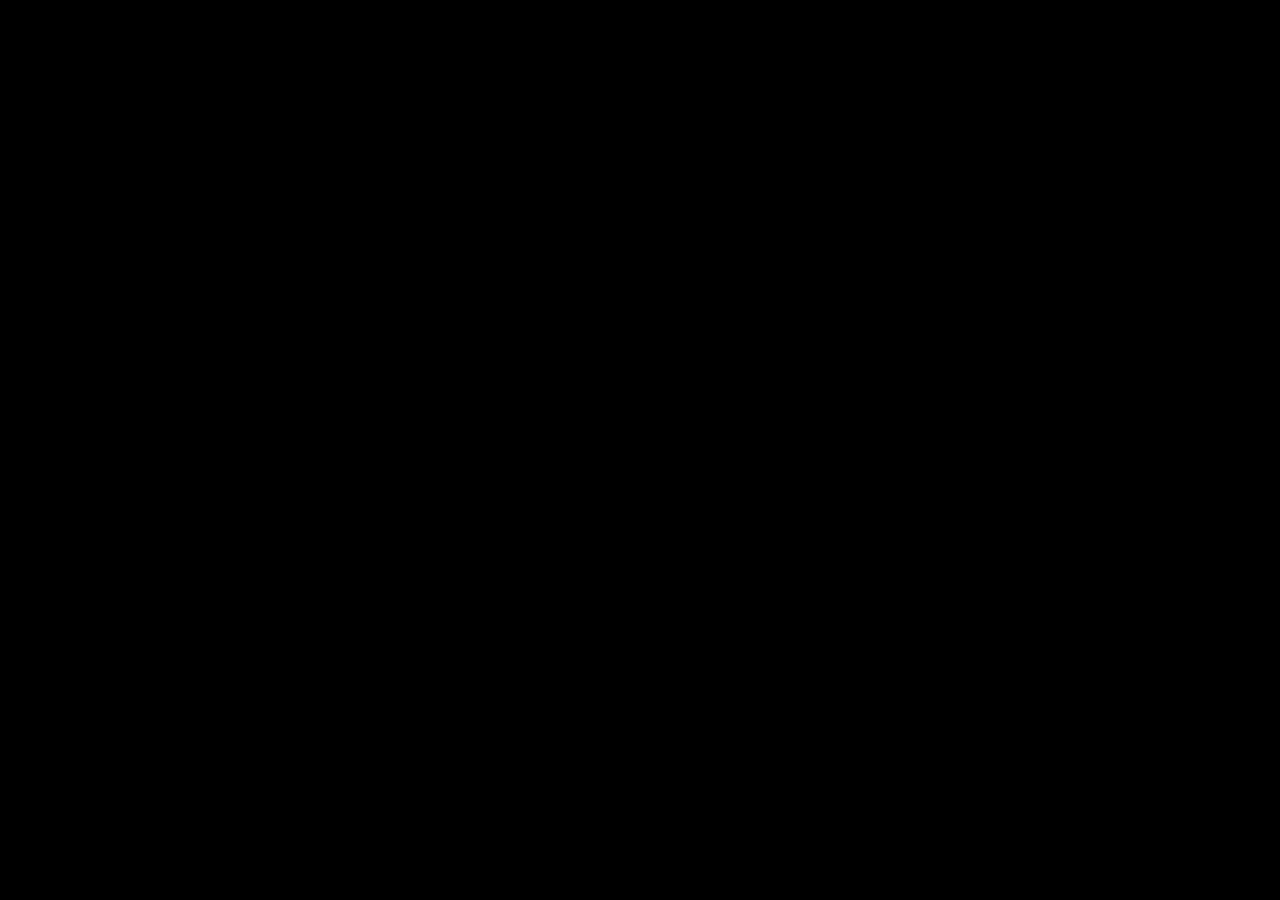
==== index.html @ 1fa8516e "v1 v1" ====
<!DOCTYPE html>
<html lang="pt-PT">
<head>
<meta charset="UTF-8">
<!-- O ficheiro principal chama-se "ribeira_palace_formacao_elearning.html"
     (sem espaços, maiúsculas, acentos ou hífenes, para evitar problemas em
     URLs/servidores). Este index.html fica só como redirecionamento
     automático, para o link da pasta continuar a funcionar em qualquer
     servidor/alojamento estático que espera sempre um "index.html". -->
<meta http-equiv="refresh" content="0; url=./ribeira_palace_formacao_elearning.html">
<link rel="icon" type="image/x-icon" href="favicon/favicon.ico">
<title>Ribeira Palace · Formação e-learning</title>
</head>
<body>
<p>A abrir a formação... se nada acontecer, <a href="./ribeira_palace_formacao_elearning.html">clica aqui</a>.</p>
</body>
</html>
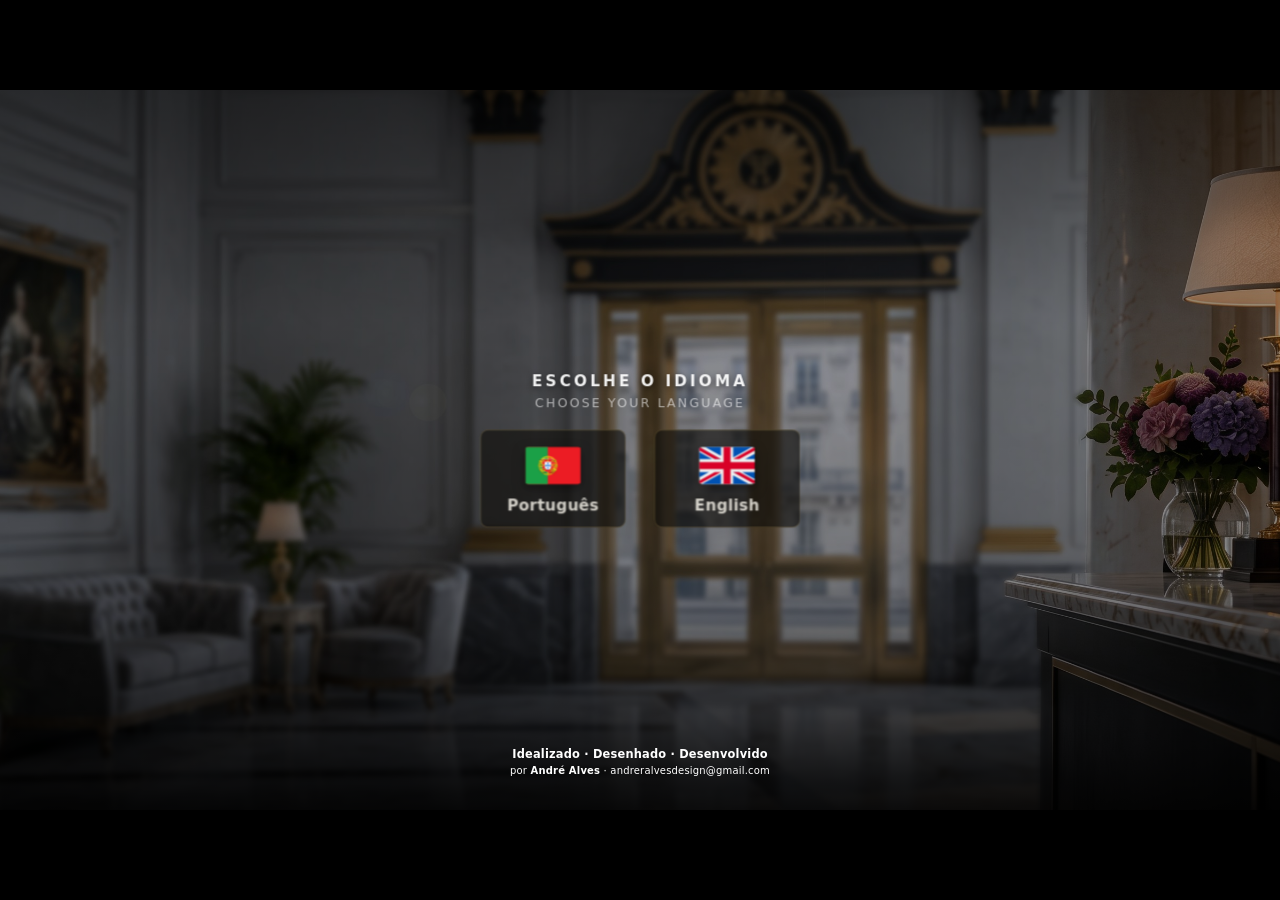
==== commit d1ef6995: "Update index.html" ====
--- a/index.html
+++ b/index.html
@@ -2,16 +2,84 @@
 <html lang="pt-PT">
 <head>
 <meta charset="UTF-8">
-<!-- O ficheiro principal chama-se "ribeira_palace_formacao_elearning.html"
-     (sem espaços, maiúsculas, acentos ou hífenes, para evitar problemas em
-     URLs/servidores). Este index.html fica só como redirecionamento
-     automático, para o link da pasta continuar a funcionar em qualquer
-     servidor/alojamento estático que espera sempre um "index.html". -->
-<meta http-equiv="refresh" content="0; url=./ribeira_palace_formacao_elearning.html">
+<meta name="viewport" content="width=device-width, initial-scale=1.0, maximum-scale=1.0, user-scalable=no">
+<title>Ribeira Palace · Formação e-learning</title>
 <link rel="icon" type="image/x-icon" href="favicon/favicon.ico">
-<title>Ribeira Palace · Formação e-learning</title>
+<link rel="icon" type="image/png" sizes="32x32" href="favicon/favicon-32x32.png">
+<link rel="icon" type="image/png" sizes="16x16" href="favicon/favicon-16x16.png">
+<link rel="apple-touch-icon" sizes="180x180" href="favicon/apple-touch-icon.png">
+<link rel="stylesheet" href="css/style.css">
 </head>
 <body>
-<p>A abrir a formação... se nada acontecer, <a href="./ribeira_palace_formacao_elearning.html">clica aqui</a>.</p>
+
+<main id="app">
+  <div class="screen">
+    <div class="stage" id="stage">
+
+      <img class="topbar-frame" hidden src="assets/layout_barra_superior/final/layout_barra_superior.png" alt="">
+
+      <div class="stage-topbar" hidden id="stageTopbar">
+        <div class="topbar-brand">
+          <div class="topbar-brand-mark">
+            <img class="brand-logo" src="assets/logotipo_tipografia_ribeira_palace/simbolo/logotipo_ribeira_palace.png" alt="">
+            <span class="brand-name">RIBEIRA PALACE</span>
+          </div>
+          <span class="topbar-divider"></span>
+          <span class="brand-tagline">Formação e-learning</span>
+        </div>
+        <div class="topbar-center">
+          <div class="topbar-progress" id="topbarProgress"></div>
+        </div>
+        <div class="topbar-icons">
+          <button class="icon-btn sfx-hover pulse-attention" id="btnFullscreen" title="Ecrã inteiro" aria-label="Alternar ecrã inteiro">
+            <svg viewBox="0 0 24 24" fill="none" stroke="currentColor" stroke-width="1.8" stroke-linecap="round" stroke-linejoin="round">
+              <path d="M4 9V5.5A1.5 1.5 0 0 1 5.5 4H9"/>
+              <path d="M15 4h3.5A1.5 1.5 0 0 1 20 5.5V9"/>
+              <path d="M20 15v3.5a1.5 1.5 0 0 1-1.5 1.5H15"/>
+              <path d="M9 20H5.5A1.5 1.5 0 0 1 4 18.5V15"/>
+            </svg>
+          </button>
+          <button class="icon-btn sfx-hover" id="btnMute" title="Som" aria-label="Ligar/desligar som">
+            <svg id="iconSound" viewBox="0 0 24 24">
+              <path fill="currentColor" d="M4.5 9.5v5h3.3l4.7 4V5.5l-4.7 4H4.5z"/>
+              <g id="waveLines" fill="none" stroke="currentColor" stroke-width="1.6" stroke-linecap="round">
+                <path d="M15.8 9a4.2 4.2 0 0 1 0 6"/>
+                <path d="M18.2 6.7a7.6 7.6 0 0 1 0 10.6"/>
+              </g>
+              <g id="muteLines" fill="none" stroke="currentColor" stroke-width="1.8" stroke-linecap="round" style="display:none">
+                <path d="M15.5 9.5l4.5 4.5"/>
+                <path d="M20 9.5l-4.5 4.5"/>
+              </g>
+            </svg>
+          </button>
+          <button class="icon-btn sfx-hover" id="btnMusicMute" title="Música" aria-label="Ligar/desligar música">
+            <svg id="iconMusic" viewBox="0 0 24 24">
+              <circle cx="7.3" cy="17.3" r="2.6" fill="currentColor"/>
+              <circle cx="17" cy="15.3" r="2.6" fill="currentColor"/>
+              <path d="M9.9 17.3V6.3L18 4.6v10.7" fill="none" stroke="currentColor" stroke-width="1.6" stroke-linecap="round" stroke-linejoin="round"/>
+              <path id="musicMuteSlash" d="M4.5 4.5l15 15" fill="none" stroke="currentColor" stroke-width="1.8" stroke-linecap="round" style="display:none"/>
+            </svg>
+          </button>
+          <button class="icon-btn sfx-hover" id="btnLang" title="Idioma" aria-label="Mudar idioma">
+            <img id="iconLangFlag" src="" alt="">
+          </button>
+          <button class="icon-btn sfx-hover" id="btnExit" title="Sair" aria-label="Sair do curso">
+            <svg viewBox="0 0 24 24" fill="none" stroke="currentColor" stroke-width="1.8" stroke-linecap="round" stroke-linejoin="round">
+              <path d="M13.5 4.5H18a1 1 0 0 1 1 1v13a1 1 0 0 1-1 1h-4.5"/>
+              <path d="M3.5 12h11.2"/>
+              <path d="M11 8.2l3.8 3.8-3.8 3.8"/>
+            </svg>
+          </button>
+        </div>
+      </div>
+
+      <div class="stage-content" id="stageContent"></div>
+
+    </div>
+  </div>
+</main>
+
+<script src="js/data.js"></script>
+<script src="js/main.js"></script>
 </body>
 </html>
--- a/css/style.css
+++ b/css/style.css
@@ -0,0 +1,1510 @@
+/* Boas Práticas na Receção — Ribeira Palace
+   Paleta: preto/dourado, luxuoso, consistente com os assets fotográficos */
+
+/* Tipografia oficial da marca (assets/logotipo_tipografia_ribeira_palace/tipografia) */
+@font-face {
+  font-family: 'Cardo';
+  src: url('../assets/logotipo_tipografia_ribeira_palace/tipografia/Cardo-Regular.ttf') format('truetype');
+  font-weight: 400;
+  font-style: normal;
+  font-display: swap;
+}
+@font-face {
+  font-family: 'Cardo';
+  src: url('../assets/logotipo_tipografia_ribeira_palace/tipografia/Cardo-Bold.ttf') format('truetype');
+  font-weight: 700;
+  font-style: normal;
+  font-display: swap;
+}
+@font-face {
+  font-family: 'Cardo';
+  src: url('../assets/logotipo_tipografia_ribeira_palace/tipografia/Cardo-Italic.ttf') format('truetype');
+  font-weight: 400;
+  font-style: italic;
+  font-display: swap;
+}
+
+:root {
+  --gold: #deb76f;
+  --gold-bright: #deb76f;
+  --gold-dark: #a6853f;
+  --gold-gradient: linear-gradient(135deg, #f2e0b8 0%, #deb76f 40%, #b98f52 70%, #8a6a35 100%);
+  --white-gradient: linear-gradient(180deg, #ffffff 0%, #f8f4ec 60%, #e9e1d1 100%);
+  --ink: #0a0a0a;
+  --card-bg: rgba(12, 11, 11, 0.90);
+  --green: #3fae5c;
+  --red: #d9534f;
+  --white: #f5f1e8;
+  --grey: #b9b4a8;
+  --topbar-h: 64px;
+  --font-serif: 'Cardo', Georgia, 'Times New Roman', serif;
+  --font-sans: 'Segoe UI', system-ui, -apple-system, sans-serif;
+}
+
+* { box-sizing: border-box; }
+
+html, body {
+  margin: 0;
+  padding: 0;
+  width: 100%;
+  height: 100%;
+  background: #000;
+  color: var(--white);
+  font-family: var(--font-sans);
+  overflow: hidden;
+}
+
+button { font-family: inherit; cursor: pointer; }
+
+/* ---------------- BARRA SUPERIOR ----------------
+   Vive DENTRO do canvas de 1920x1080 (sobreposta ao topo da cena, tal como no
+   guia de montagem), em vez de ser uma barra à parte fora do palco. Assim
+   escala sempre junto com o resto e nunca sobra um "resto" de altura que
+   desalinhe o palco em relação a um monitor 16:9 (era essa a causa das barras
+   pretas laterais). Tamanhos em cqw = percentagem da largura do canvas, que
+   por ter proporção fixa também corresponde sempre à mesma fração da altura. */
+
+#app { position: absolute; inset: 0; overflow: hidden; }
+
+/* Imagem real da barra (assets/layout_barra_superior) — preenche o canvas
+   1920x1080 inteiro (só o topo tem conteúdo, o resto é transparente), tal
+   como os templates de fala. Nunca desenhar um gradiente novo por cima. */
+.topbar-frame {
+  position: absolute;
+  inset: 0;
+  width: 100%;
+  height: 100%;
+  z-index: 499;
+  pointer-events: none;
+}
+
+.stage-topbar {
+  position: absolute;
+  top: 0; left: 0; right: 0;
+  height: 7.8%;
+  z-index: 500;
+  display: flex;
+  align-items: center;
+  padding: 0 1.9cqw;
+  gap: 0.83cqw;
+}
+
+/* Sem barra superior no ecrã de entrada (ver updateTopbar em main.js). Usa o
+   atributo HTML "hidden" (não uma classe) para ficar escondida logo na
+   primeira pintura da página, antes mesmo do CSS/fontes carregarem — uma
+   classe dependeria do style.css já estar aplicado e podia deixar passar um
+   frame com a barra visível. Ao reaparecer, a classe "showing" faz um fade
+   suave em vez de um "pop" instantâneo.
+   [hidden] sozinho perderia para o ".stage-topbar{display:grid}" acima (regra
+   de autor sempre vence a regra de baixa prioridade do browser para [hidden],
+   mesmo com a mesma especificidade) — por isso repetimos a classe aqui para
+   ganhar especificidade e garantir que display:none é mesmo aplicado. */
+.topbar-frame[hidden],
+.stage-topbar[hidden] {
+  display: none;
+}
+
+.topbar-frame.showing,
+.stage-topbar.showing {
+  animation: topbarFadeIn 0.4s ease forwards;
+}
+@keyframes topbarFadeIn {
+  from { opacity: 0; }
+  to   { opacity: 1; }
+}
+
+/* Grupo central: só a barra de progresso (quando visível) — ocupa o espaço
+   que sobra entre a marca à esquerda e os ícones à direita (flex:1) e
+   centra o conteúdo dentro desse espaço, para ficar centrada em relação ao
+   que sobra e não em relação à barra toda (que não é simétrica). */
+.topbar-center {
+  flex: 1 1 auto;
+  display: flex;
+  align-items: center;
+  justify-content: center;
+  min-width: 0;
+}
+
+.topbar-brand {
+  flex: 0 0 auto;
+  display: flex;
+  align-items: center;
+  gap: 0.8cqw;
+  white-space: nowrap;
+  overflow: hidden;
+}
+.topbar-brand-mark {
+  display: flex;
+  align-items: center;
+  gap: 0.4cqw;
+  flex-shrink: 0;
+}
+.brand-logo,
+.capa-logo {
+  object-fit: contain;
+}
+.brand-logo {
+  height: 3.2cqw;
+  width: 3.2cqw;
+  min-height: 26px;
+  min-width: 26px;
+  flex-shrink: 0;
+}
+.brand-name {
+  font-family: var(--font-serif);
+  background: var(--white-gradient);
+  -webkit-background-clip: text;
+  background-clip: text;
+  color: transparent;
+  letter-spacing: 0.18cqw;
+  font-size: 1.15cqw;
+  font-weight: bold;
+  flex-shrink: 0;
+  /* maiúsculas nesta fonte ficam com espaço de descendente por baixo por
+     usar, sobrando vazio em baixo — desce um pouco para ficar centrado
+     opticamente com o logótipo/ícones (que estão perfeitamente centrados). */
+  position: relative;
+  top: 0.12cqw;
+}
+.topbar-divider {
+  width: 1px;
+  height: 1.5cqw;
+  background: rgba(255,255,255,0.25);
+  flex-shrink: 0;
+}
+.brand-tagline {
+  font-size: 0.8cqw;
+  letter-spacing: 0.05cqw;
+  text-transform: uppercase;
+  color: rgba(255,255,255,0.55);
+  white-space: nowrap;
+  overflow: hidden;
+  text-overflow: ellipsis;
+}
+.topbar-progress {
+  flex: 0 0 auto;
+  display: flex;
+  align-items: center;
+  justify-content: flex-end;
+  gap: 0.6cqw;
+  width: 11cqw;
+}
+/* Ver nota em .stage-topbar[hidden]: uma regra de autor com display:flex
+   ganha sempre ao [hidden] do browser, por isso repetimos aqui. */
+.topbar-progress[hidden] {
+  display: none;
+}
+.progress-track {
+  flex: 1;
+  height: 0.6cqw;
+  background: rgba(255,255,255,0.12);
+  border-radius: 4px;
+  overflow: hidden;
+}
+.progress-fill {
+  height: 100%;
+  background: linear-gradient(90deg, var(--gold-dark), var(--gold-bright));
+  transition: width .4s ease;
+}
+.progress-label {
+  font-size: 0.85cqw;
+  font-weight: 700;
+  color: var(--white);
+  white-space: nowrap;
+}
+
+.topbar-icons { flex: 0 0 auto; display: flex; gap: 0.85cqw; }
+.icon-btn {
+  position: relative;
+  background: linear-gradient(160deg, rgba(255,255,255,0.10), rgba(0,0,0,0.35) 60%);
+  border: 1px solid rgba(212,175,106,0.55);
+  color: var(--gold-bright);
+  border-radius: 50%;
+  width: 2.7cqw; height: 2.7cqw;
+  min-width: 34px; min-height: 34px;
+  flex-shrink: 0;
+  display: flex; align-items: center; justify-content: center;
+  box-shadow: inset 0 0.06cqw 0 rgba(255,255,255,0.18), inset 0 -0.08cqw 0.2cqw rgba(0,0,0,0.5), 0 0.08cqw 0.25cqw rgba(0,0,0,0.5);
+  transition: background .2s ease, color .2s ease, box-shadow .2s ease, transform .2s ease, border-color .2s ease;
+}
+.icon-btn svg { width: 68%; height: 68%; flex-shrink: 0; }
+/* Ícone de idioma — usa as bandeiras já redondas (assets/bandeiras_idiomas/round/),
+   por isso preenche o círculo por inteiro (100%), ao contrário dos svg's dos
+   outros ícones (68%, com respiro à volta). */
+#btnLang img { width: 100%; aspect-ratio: 1 / 1; object-fit: cover; border-radius: 50%; flex-shrink: 0; }
+/* :hover só dentro de (hover: hover) and (pointer: fine) — em ecrãs
+   táteis o browser aplica :hover ao tocar e só o larga ao tocar noutro
+   sítio (não há "sair" com o dedo como há com o rato), o que deixava
+   botões presos com o brilho de hover depois de um toque normal. Aplicado
+   a todos os :hover deste ficheiro que davam esse problema. */
+@media (hover: hover) and (pointer: fine) {
+  .icon-btn:hover {
+    background: linear-gradient(160deg, var(--gold-bright), var(--gold-dark) 85%);
+    color: #1a1300;
+    border-color: var(--gold-bright);
+    transform: translateY(-0.1cqw) scale(1.08);
+    box-shadow: inset 0 0.06cqw 0 rgba(255,255,255,0.4), 0 0 0.9cqw rgba(233,201,119,0.55), 0 0.15cqw 0.4cqw rgba(0,0,0,0.5);
+  }
+}
+
+/* Respiração suave (só brilho/contorno, cor e tamanho do ícone não mudam)
+   para chamar a atenção para o ecrã inteiro, até o utilizador clicar. */
+@keyframes iconAttentionPulse {
+  0%, 100% {
+    border-color: rgba(212,175,106,0.55);
+    box-shadow: inset 0 0.06cqw 0 rgba(255,255,255,0.18), inset 0 -0.08cqw 0.2cqw rgba(0,0,0,0.5), 0 0 0 rgba(233,201,119,0);
+  }
+  50% {
+    border-color: var(--gold-bright);
+    box-shadow: inset 0 0.06cqw 0 rgba(255,255,255,0.25), inset 0 -0.08cqw 0.2cqw rgba(0,0,0,0.4), 0 0 0.6cqw rgba(233,201,119,0.5);
+  }
+}
+.icon-btn.pulse-attention { animation: iconAttentionPulse 2s ease-in-out infinite; }
+@media (hover: hover) and (pointer: fine) {
+  .icon-btn.pulse-attention:hover { animation: none; }
+}
+.icon-btn:active { transform: translateY(0) scale(0.97); }
+.icon-btn.muted { color: var(--grey); border-color: rgba(255,255,255,0.25); }
+
+/* ---------------- CONTEÚDO DO PALCO ---------------- */
+
+.stage-content { position: absolute; inset: 0; }
+.fade-in { position: absolute; inset: 0; animation: fadeIn .35s ease; }
+/* Fade mais suave e lento, reservado para transições específicas (ver
+   setScreenFade(html, slow) em main.js): fachada→receção, última fala do
+   módulo→ecrã de resumo, ecrã de resumo→ecrã seguinte. */
+.fade-in-slow { position: absolute; inset: 0; animation: fadeIn 1.4s ease; }
+/* Ainda mais lento e suave — reservado à transição específica entre o
+   último ecrã de boas práticas e o ecrã final do curso. */
+.fade-in-final { position: absolute; inset: 0; animation: fadeIn 2.6s ease; }
+
+.screen {
+  position: absolute;
+  inset: 0;
+}
+
+@keyframes fadeIn { from { opacity: 0; } to { opacity: 1; } }
+
+/* Palco — canvas de resolução fixa 1920x1080 (a mesma dos templates de fala),
+   sempre desenhado ao mesmo "tamanho de projeto" e depois escalado inteiro
+   (JS define left/top/transform:scale — ver layoutStage) para caber na janela.
+   Por nunca mudar de layout, o formato fica sempre bloqueado: nada corta,
+   nada deforma, em janela normal, maximizada ou em ecrã inteiro — só sobra
+   letterbox preto quando a janela não é 16:9, como num leitor de vídeo. */
+.stage {
+  position: absolute;
+  width: 1920px;
+  height: 1080px;
+  transform-origin: top left;
+  background: #000;
+  overflow: hidden;
+  container-type: inline-size;
+  box-shadow: 0 10px 50px rgba(0,0,0,0.6);
+}
+
+.bg-cover {
+  position: absolute;
+  inset: 0;
+  background-size: cover;
+  background-position: center;
+  width: 100%;
+  height: 100%;
+}
+
+.bg-parallax {
+  position: absolute;
+  top: -2%; left: -2%; right: -2%; bottom: -2%;
+  width: 104%; height: 104%;
+  background-size: cover;
+  background-position: center;
+  will-change: transform;
+}
+
+/* A fachada (assets/fachada_hotel) é um ficheiro num formato muito maior que
+   os restantes fundos, por isso aguenta uma margem/zoom maior sem perder
+   qualidade (ver bgParallaxDiv() em main.js, que aplica esta classe só a ela).
+   A imagem-fonte é exatamente 16:9 como o stage, por isso o zoom (nível de
+   "cover") é sempre ditado pela LARGURA da caixa (110%, igual ao anterior).
+   A altura fica propositadamente menor que a largura só para abrir uma folga
+   vertical (a imagem passa a exceder a caixa em altura) que o
+   background-position usa para descer o enquadramento — sem alterar o zoom. */
+.bg-parallax.bg-zoom {
+  top: 5%; bottom: 5%; height: 90%;
+  left: -5%; right: -5%; width: 110%;
+  background-position: center 95%;
+}
+
+.overlay-dark {
+  position: absolute;
+  inset: 0;
+  background: rgba(0,0,0,0.55);
+}
+
+/* ---------------- ECRÃ DE ENTRADA / FINAL ---------------- */
+
+.hero-screen {
+  position: absolute;
+  inset: 0;
+  display: flex; align-items: center; justify-content: center;
+}
+
+/* ---------------- ESCOLHA DE IDIOMA (dentro do ecrã de entrada) ----------------
+   Fica sobreposta ao mesmo fundo/overlay da capa, centrada, enquanto o resto
+   da capa (logo, título, barra de carregamento — ver .hero-screen#heroEntrada
+   mais abaixo) está invisível e o fundo está parado no frame inicial (ver
+   .entrada-bg). Ainda sem lógica de tradução por trás — só a UI, a ligar
+   depois (ver renderEntrada em main.js). */
+
+.idioma-wrap {
+  position: absolute;
+  left: 50%; top: 50%;
+  z-index: 2;
+  width: 46cqw;
+  text-align: center;
+  opacity: 0;
+  animation: idiomaRise 1s cubic-bezier(.16,.8,.24,1) forwards;
+  animation-delay: 0.6s;
+  transition: opacity .5s ease;
+}
+/* Igual à heroRise, mas mantém sempre o translate(-50%,-50%) de centragem —
+   a heroRise sobrescreve o transform inteiro (não soma), o que descentrava
+   este elemento assim que a animação terminava. */
+@keyframes idiomaRise {
+  from { opacity: 0; transform: translate(-50%, calc(-50% + 18px)); filter: blur(4px); }
+  to   { opacity: 1; transform: translate(-50%, -50%); filter: blur(0); }
+}
+.idioma-wrap.exit {
+  /* anula a animação de entrada (que fica "presa" no fim por causa do
+     forwards) para a transição de opacidade abaixo poder mesmo fazer o
+     fade-out ao escolher o idioma. */
+  animation: none;
+  transform: translate(-50%, -50%);
+  opacity: 0;
+  pointer-events: none;
+}
+.idioma-prompt {
+  display: flex;
+  flex-direction: column;
+  gap: 0.45cqw;
+  margin: 0 0 1.6cqw;
+}
+.idioma-prompt-line {
+  font-family: var(--font-sans);
+  font-size: 1.2cqw;
+  font-weight: 600;
+  letter-spacing: 0.24cqw;
+  text-transform: uppercase;
+  color: rgba(255, 255, 255, 0.92);
+  text-shadow: 0 0.15cqw 0.5cqw rgba(0,0,0,0.55);
+}
+.idioma-prompt-line:last-child {
+  font-size: 0.98cqw;
+  font-weight: 500;
+  letter-spacing: 0.17cqw;
+  color: rgba(255, 255, 255, 0.6);
+  text-shadow: none;
+}
+.idioma-options {
+  display: flex;
+  justify-content: center;
+  gap: 2.2cqw;
+}
+.idioma-option {
+  position: relative;
+  display: flex;
+  flex-direction: column;
+  align-items: center;
+  gap: 1cqw;
+  width: 11.4cqw;
+  padding: 1.3cqw 1cqw 1cqw;
+  background: rgba(16, 14, 12, 0.65);
+  backdrop-filter: blur(6px);
+  -webkit-backdrop-filter: blur(6px);
+  border: 1px solid rgba(233,201,119,0.25);
+  border-radius: 12px;
+  color: var(--white);
+  cursor: pointer;
+  overflow: hidden;
+  transition: transform .22s cubic-bezier(.22,.61,.36,1), border-color .22s ease, background .22s ease, box-shadow .22s ease;
+}
+.idioma-flag {
+  display: flex;
+  align-items: center;
+  justify-content: center;
+  width: 4.4cqw;
+  height: 2.9cqw;
+  min-width: 48px;
+  min-height: 32px;
+  border-radius: 5px;
+  overflow: hidden;
+  background: rgba(0,0,0,0.3);
+  box-shadow: 0 0.3cqw 0.8cqw rgba(0,0,0,0.4);
+  transition: box-shadow .22s ease, transform .22s cubic-bezier(.22,.61,.36,1);
+}
+.idioma-flag img {
+  width: 100%;
+  height: 100%;
+  object-fit: cover;
+}
+.idioma-label {
+  font-family: var(--font-sans);
+  font-weight: 600;
+  font-size: 1.2cqw;
+  letter-spacing: 0.02em;
+  color: rgba(245, 241, 232, 0.85);
+  transition: color .22s ease;
+}
+@media (hover: hover) and (pointer: fine) {
+  .idioma-option:hover {
+    transform: translateY(-0.25cqw);
+    border-color: rgba(233,201,119,0.6);
+    background: rgba(16, 14, 12, 0.65);
+    box-shadow: 0 0.8cqw 1.8cqw rgba(0,0,0,0.35);
+  }
+  .idioma-option:hover .idioma-flag {
+    transform: scale(1.06);
+  }
+  .idioma-option:hover .idioma-label { color: var(--white); }
+}
+.idioma-option:active { transform: translateY(0); }
+.idioma-option:active .idioma-flag { transform: scale(0.98); }
+
+/* Créditos encostados ao fundo do ecrã de escolha de idioma — irmão do
+   .idioma-wrap (não filho: precisa de se ancorar ao fundo do ecrã todo, e
+   o .idioma-wrap não tem altura própria, só a do seu conteúdo, por estar
+   centrado verticalmente). Mesmo texto/estilo dos créditos do ecrã final
+   (ver .final-footer-credit e final-credit-line1/final-credit-strong), mas
+   sempre em português: este ecrã aparece ANTES da escolha de idioma, por
+   isso não há t()/state.lang fiável para usar aqui (ver o bug do mesmo
+   texto na capa, corrigido antes de se mudar para este ecrã). Desaparece
+   junto com o .idioma-wrap (ver o seletor de irmão abaixo) assim que o
+   idioma é escolhido. */
+.idioma-credit {
+  position: absolute;
+  left: 50%;
+  bottom: 1.7cqw;
+  transform: translateX(-50%);
+  z-index: 2;
+  width: max-content;
+  max-width: 90%;
+  opacity: 0;
+  animation: idiomaCreditRise 1s cubic-bezier(.16,.8,.24,1) forwards;
+  animation-delay: 0.8s;
+  transition: opacity .5s ease;
+  text-align: center;
+  font-size: 0.78cqw;
+  line-height: 1.5;
+  letter-spacing: 0.02em;
+  color: #ffffff;
+}
+@keyframes idiomaCreditRise {
+  from { opacity: 0; transform: translate(-50%, 12px); filter: blur(4px); }
+  to   { opacity: 1; transform: translate(-50%, 0); filter: blur(0); }
+}
+.idioma-wrap.exit ~ .idioma-credit {
+  animation: none;
+  opacity: 0;
+  pointer-events: none;
+}
+.idioma-credit a {
+  color: inherit;
+  text-decoration: none;
+  transition: color .15s ease;
+}
+@media (hover: hover) and (pointer: fine) {
+  .idioma-credit a:hover { color: var(--gold-bright); text-decoration: underline; }
+}
+
+/* ---------------- CAPA DE ENTRADA (assets/layout_capa_entrada) ----------------
+   O fundo fica parado no frame inicial (mesma escala do arranque do zoom out,
+   ver heroKenBurns) enquanto só a escolha de idioma está visível; o resto da
+   capa (logo, título, barra de carregamento) só aparece, e o zoom out do
+   fundo só começa, depois de se escolher um idioma (ver .entrada-bg.zooming e
+   .hero-screen#heroEntrada.entrada-anim, ligados em renderEntrada). Composição
+   editorial: bloco de marca ancorado a ~42% da altura (não centrado a
+   direito) e barra de carregamento com percentagem fixada ao fundo do ecrã —
+   em vez de tudo empilhado num só bloco central. */
+
+.entrada-screen {
+  position: absolute;
+  inset: 0;
+  transition: opacity 1.4s ease;
+}
+.entrada-screen.exit { opacity: 0; }
+
+.bg-cover.entrada-bg {
+  transform: scale(1.14);
+}
+.bg-cover.entrada-bg.zooming {
+  animation: heroKenBurns 9s ease-out forwards;
+}
+.overlay-dark.entrada-overlay {
+  background: linear-gradient(to bottom, rgba(0,0,0,0.62) 0%, rgba(0,0,0,0.4) 32%, rgba(0,0,0,0.48) 68%, rgba(0,0,0,0.95) 100%);
+  opacity: 0;
+  animation: heroFadeIn 2s ease forwards;
+}
+
+/* Logo/título/barra de carregamento só aparecem depois de escolhido o
+   idioma (ver JS) — antes disso ficam invisíveis e sem interação. */
+.hero-screen#heroEntrada {
+  opacity: 0;
+  pointer-events: none;
+  transition: opacity .3s ease;
+}
+.hero-screen#heroEntrada.entrada-anim {
+  opacity: 1;
+  pointer-events: auto;
+}
+@keyframes heroKenBurns {
+  from { transform: scale(1.14); }
+  to   { transform: scale(1); }
+}
+@keyframes heroFadeIn {
+  to { opacity: 1; }
+}
+
+/* Bloco de marca — ancorado um pouco acima do centro geométrico do ecrã */
+.capa-content {
+  position: absolute;
+  left: 50%; top: 42%;
+  transform: translate(-50%, -50%);
+  z-index: 2;
+  width: 90%;
+  text-align: center;
+}
+.capa-logo {
+  height: 13.2cqw;
+  width: 13.2cqw;
+  margin: 0 auto 0.4cqw;
+}
+.capa-brand {
+  font-family: var(--font-serif);
+  font-weight: 600;
+  font-size: 3.8cqw;
+  background: var(--white-gradient);
+  -webkit-background-clip: text;
+  background-clip: text;
+  color: transparent;
+  letter-spacing: 0.3cqw;
+  line-height: 1.15;
+  margin: 0 0 1.5cqw;
+}
+/* Carregamento — fixado ao fundo do ecrã, com percentagem numérica */
+.capa-loading-wrap {
+  position: absolute;
+  left: 0; right: 0; bottom: 6.8%;
+  margin: 0 auto;
+  z-index: 2;
+  width: 22cqw;
+}
+.capa-loading-meta {
+  display: flex;
+  justify-content: center;
+  gap: 0.5cqw;
+  margin-top: 0.9cqw;
+  font-size: 1.05cqw;
+  letter-spacing: 0.3px;
+  color: rgba(255,255,255,0.7);
+}
+.capa-loading-pct {
+  color: var(--gold-bright);
+  font-variant-numeric: tabular-nums;
+}
+
+.entrada-anim .capa-loading-wrap {
+  opacity: 0;
+  animation: heroRise 1s cubic-bezier(.16,.8,.24,1) forwards;
+  animation-delay: 1.8s;
+}
+.entrada-anim .capa-logo {
+  opacity: 0;
+  /* heroRise (sem drop-shadow) em vez de heroRiseShadow: animar
+     filter:drop-shadow() sobre um PNG com transparência tem um bug
+     conhecido no Safari/iOS — o compositor por vezes falha a respeitar o
+     canal alfa e pinta a camada toda a branco a meio da animação. */
+  animation: heroRise 1s cubic-bezier(.16,.8,.24,1) forwards;
+  animation-delay: 0.2s;
+}
+.entrada-anim .capa-brand {
+  opacity: 0;
+  animation: capaBrandIn 1.1s cubic-bezier(.16,.8,.24,1) forwards;
+  animation-delay: 0.7s;
+}
+@keyframes heroRise {
+  from { opacity: 0; transform: translateY(18px); filter: blur(4px); }
+  to   { opacity: 1; transform: translateY(0); filter: blur(0); }
+}
+@keyframes capaBrandIn {
+  from { opacity: 0; letter-spacing: 1cqw; filter: blur(6px) drop-shadow(0 3px 8px rgba(0,0,0,0.3)); }
+  to   { opacity: 1; letter-spacing: 0.3cqw; filter: blur(0) drop-shadow(0 3px 8px rgba(0,0,0,0.3)); }
+}
+
+.hero-autobar {
+  width: 100%;
+  height: 0.26cqw;
+  margin: 0;
+  background: rgba(212,175,106,0.25);
+  overflow: hidden;
+  border-radius: 999px;
+}
+.hero-autobar-fill {
+  height: 100%;
+  width: 0%;
+  background: linear-gradient(90deg, var(--gold-dark), var(--gold-bright));
+}
+/* Só começa a encher quando o idioma é escolhido (classe ligada em JS) — sem
+   isto, a animação corria em segundo plano desde que o ecrã de entrada era
+   criado (mesmo escondido atrás da escolha de idioma), e podia aparecer já
+   cheia quando o formando demorasse a escolher, dessincronizada da própria
+   percentagem numérica (essa sim já só começava a contar no clique). */
+.hero-autobar-fill.filling {
+  animation: heroAutobarFill 6.5s linear forwards;
+  animation-delay: 1.8s;
+}
+@keyframes heroAutobarFill {
+  to { width: 100%; }
+}
+
+/* ---------------- BOTÕES ---------------- */
+
+.btn-gold {
+  position: relative;
+  overflow: hidden;
+  display: inline-flex;
+  align-items: center;
+  gap: 0.45cqw;
+  background: linear-gradient(135deg, #f3d998, var(--gold-bright) 45%, var(--gold-dark));
+  color: #1a1300;
+  font-weight: 700;
+  letter-spacing: 0.02em;
+  font-size: 0.98cqw;
+  border: 1px solid rgba(255,255,255,0.3);
+  border-radius: 0.7cqw;
+  padding: 0.58cqw 1.9cqw;
+  cursor: pointer;
+  box-shadow: inset 0 0.08cqw 0 rgba(255,255,255,0.25), 0 0.3cqw 0.8cqw rgba(0,0,0,0.4);
+  transition: transform .18s ease, box-shadow .18s ease, filter .18s ease;
+}
+.btn-gold::after {
+  content: "";
+  position: absolute;
+  top: 0; left: -60%;
+  width: 35%; height: 100%;
+  background: linear-gradient(115deg, transparent, rgba(255,255,255,0.55), transparent);
+  transform: skewX(-20deg);
+  transition: left .5s ease;
+}
+.btn-gold:active { transform: translateY(0); filter: brightness(0.96); }
+.btn-gold.btn-retry { background: linear-gradient(135deg, #f0c4b4, #d97a5f, #a8503c); }
+.btn-gold .arrow { font-size: 1.15em; display: inline-block; transition: transform .18s ease; }
+@media (hover: hover) and (pointer: fine) {
+  .btn-gold:hover::after { left: 130%; }
+  .btn-gold:hover {
+    transform: translateY(-0.15cqw);
+    filter: brightness(1.06);
+    box-shadow: inset 0 0.12cqw 0 rgba(255,255,255,0.35), 0 0.6cqw 1.5cqw rgba(0,0,0,0.5);
+  }
+  .btn-gold:hover .arrow { transform: translateX(0.2cqw); }
+}
+
+/* ---------------- MENU DE MÓDULOS (assets/layout_menu) ----------------
+   Ordem de baixo para cima: fundo aéreo → cartões → gradiente inferior
+   (escurece a base dos cartões) → texto (número + título, sempre legível
+   por cima do gradiente) → personagens (ficam à frente de tudo, incluindo do
+   texto, para poderem "tapar" naturalmente o texto onde se sobrepõem — é
+   essa profundidade que já existia antes de o gradiente e o texto serem
+   reorganizados). Gradiente e texto têm pointer-events:none, para nunca
+   bloquear cliques nos cartões por baixo.
+   O texto do canto superior esquerdo segue a "fase" do scroll (setas),
+   não o cartão sob o rato — há sempre exactamente 4 fases (uma por
+   módulo), navegáveis mesmo que esse módulo ainda esteja bloqueado.
+   Os cartões (assets/layout_menu/cards, 546x330) têm um halo/sombra suave
+   de ~25px à volta da moldura dourada real — por isso o texto por baixo
+   de cada cartão e o cabeçalho "Módulos" estão alinhados a left:65px
+   (40px do viewport + 25px do halo), não a left:40px. */
+
+.menu-screen { position: absolute; inset: 0; }
+.menu-personagens { z-index: 6; pointer-events: none; }
+/* Gradiente gerado em CSS (em vez do PNG layout_menu_gradiente_inferior),
+   para controlar com precisão até onde escurece — só a faixa dos cartões,
+   nunca por cima das personagens, que têm de ficar sempre por cima dele. */
+.menu-gradiente {
+  position: absolute;
+  inset: 0;
+  z-index: 4;
+  pointer-events: none;
+  background: linear-gradient(to bottom, transparent 0%, transparent 58%, rgba(0,0,0,0.45) 80%, rgba(0,0,0,0.82) 100%);
+}
+
+/* Entrada do menu a partir do preto, só logo a seguir à capa (ver
+   renderMenu({fadeFromBlack:true}) chamado no fim de renderEntrada). */
+.menu-screen.menu-fade-in { animation: fadeIn 1.4s ease; }
+
+/* Saída do menu ao dar play, em duas fases bem lentas e suaves:
+   fase 1 — tudo o que não é o fundo aéreo (texto, cartões, personagens,
+   gradiente) desvanece primeiro, devagar, ficando só o fundo aéreo visível;
+   fase 2 — só depois é que o vídeo de descida entra por cima desse fundo e
+   desvanece de opacidade 0 a 1 (ver .video-crossfade abaixo e o click em
+   .menu-card.disponivel / MENU_EXIT_STAGE1_DUR em main.js).
+   Dentro da fase 1, os cartões saem primeiro e as personagens só começam a
+   desvanecer meio segundo depois (transition-delay) — como as personagens
+   ficam por cima da fila de cartões (z-index maior), desvanecerem ambos ao
+   mesmo ritmo deixava ver os cartões a transparecer por trás delas a meio
+   da transição; desfasando-as, os cartões já não estão lá quando as
+   personagens começam a ficar translúcidas. */
+.menu-info,
+.menu-modules-head,
+.menu-track-viewport,
+.menu-labels-viewport,
+.menu-gradiente {
+  transition: opacity 1s ease-in-out;
+}
+.menu-personagens {
+  transition: opacity 1s ease-in-out .6s;
+}
+.menu-screen.menu-exit .menu-info,
+.menu-screen.menu-exit .menu-modules-head,
+.menu-screen.menu-exit .menu-track-viewport,
+.menu-screen.menu-exit .menu-labels-viewport,
+.menu-screen.menu-exit .menu-personagens,
+.menu-screen.menu-exit .menu-gradiente {
+  opacity: 0;
+}
+
+.video-crossfade {
+  opacity: 0;
+  transition: opacity 1.4s ease-in-out;
+}
+.video-crossfade.in {
+  opacity: 1;
+}
+
+.menu-info {
+  position: absolute;
+  z-index: 3;
+  left: 65px;
+  top: 215px;
+  width: 760px;
+}
+.menu-info-anim { animation: menuInfoFade .4s ease; }
+@keyframes menuInfoFade {
+  from { opacity: 0; transform: translateY(8px); }
+  to   { opacity: 1; transform: translateY(0); }
+}
+.menu-info-title {
+  font-family: var(--font-serif);
+  font-size: 74px;
+  line-height: 1.16;
+  white-space: pre-line;
+  background: var(--gold-gradient);
+  -webkit-background-clip: text;
+  background-clip: text;
+  color: transparent;
+  margin: 0 0 6px;
+}
+.menu-info-desc {
+  font-size: 20px;
+  line-height: 1.65;
+  white-space: pre-line;
+  color: var(--white);
+  opacity: 0.88;
+  margin: 0;
+}
+
+.menu-modules-head {
+  position: absolute;
+  z-index: 3;
+  left: 65px;
+  top: 615px;
+  display: flex;
+  align-items: center;
+  gap: 20px;
+}
+.menu-modules-label {
+  font-family: var(--font-sans);
+  font-size: 30px;
+  font-weight: 600;
+  background: var(--gold-gradient);
+  -webkit-background-clip: text;
+  background-clip: text;
+  color: transparent;
+}
+.menu-arrows { display: flex; gap: 10px; }
+.menu-arrows .icon-btn:disabled,
+.menu-arrows .icon-btn:disabled:hover {
+  opacity: 0.3;
+  cursor: not-allowed;
+  background: linear-gradient(160deg, rgba(255,255,255,0.10), rgba(0,0,0,0.35) 60%);
+  color: var(--gold-bright);
+  transform: none;
+  box-shadow: inset 0 2px 0 rgba(255,255,255,0.18), inset 0 -2px 4px rgba(0,0,0,0.5), 0 2px 5px rgba(0,0,0,0.5);
+}
+
+.menu-track-viewport {
+  position: absolute;
+  z-index: 3;
+  left: 0;
+  top: 665px;
+  width: 1920px;
+  height: 400px;
+  overflow: hidden;
+}
+.menu-track {
+  position: absolute;
+  inset: 0;
+  display: flex;
+  gap: 2px;
+  transition: transform .45s cubic-bezier(.22,.61,.36,1);
+}
+.menu-card {
+  position: relative;
+  flex: 0 0 546px;
+  display: flex;
+  flex-direction: column;
+}
+.menu-card-art {
+  position: relative;
+  width: 546px;
+  height: 330px;
+  background-size: cover;
+  background-position: center;
+}
+.menu-card-icon { position: absolute; inset: 0; display: flex; align-items: center; justify-content: center; }
+.menu-card-icon svg { width: 64px; height: 64px; }
+/* Hover muito suave — só sobre a foto (inset de 25px, a mesma margem do halo
+   da moldura dourada em assets/layout_menu/cards), nunca sobre a borda nem
+   fora do cartão. */
+.menu-card-hover-fx {
+  position: absolute;
+  inset: 25px;
+  border-radius: 18px;
+  background: rgba(255,255,255,0.16);
+  opacity: 0;
+  transition: opacity .25s ease;
+  pointer-events: none;
+}
+@media (hover: hover) and (pointer: fine) {
+  .menu-card:hover .menu-card-hover-fx { opacity: 1; }
+}
+
+.menu-card.disponivel { cursor: pointer; }
+.menu-card.bloqueado { cursor: not-allowed; }
+
+/* Camada dos textos (número + título), à parte da dos cartões — fica por
+   cima do gradiente (z-index 4) para se manter sempre legível, mas por
+   baixo das personagens (z-index 6), que continuam a poder "tapar" o texto
+   onde se sobrepõem, tal como antes — ver nota em renderMenu (main.js) sobre
+   porque não pode viver dentro do próprio cartão. Mesma largura/gap/scroll
+   da .menu-track-viewport, só que arrancando onde a arte do cartão acaba
+   (330px) menos os 14px que already se sobrepunham, para ficar exatamente
+   onde estava visualmente. pointer-events:none deixa o clique passar para o
+   cartão por baixo. */
+.menu-labels-viewport {
+  position: absolute;
+  z-index: 5;
+  left: 0;
+  top: 981px;
+  width: 1920px;
+  height: 84px;
+  overflow: hidden;
+  pointer-events: none;
+}
+.menu-labels-track {
+  position: absolute;
+  inset: 0;
+  display: flex;
+  gap: 2px;
+  transition: transform .45s cubic-bezier(.22,.61,.36,1);
+}
+.menu-label-item {
+  flex: 0 0 546px;
+  display: flex;
+  flex-direction: column;
+  gap: 4px;
+  padding: 0 25px;
+}
+.menu-card-num {
+  font-size: 13px;
+  font-weight: 700;
+  letter-spacing: 0.5px;
+  text-transform: uppercase;
+  color: var(--gold-bright);
+}
+.menu-card-title { font-size: 20px; font-weight: 600; color: var(--white); }
+
+.menu-label-item.bloqueado,
+.menu-label-item.concluido { opacity: 0.55; }
+.menu-label-item.concluido .menu-card-num { color: var(--white); }
+
+
+/* ---------------- VÍDEO ---------------- */
+
+.video-screen { position: absolute; inset: 0; background: #000; display: flex; align-items: center; justify-content: center; }
+.video-screen:not(.video-crossfade) { animation: fadeIn .6s ease; }
+.video-screen video { width: 100%; height: 100%; object-fit: cover; }
+
+/* ---------------- CENA (fachada / receção) ---------------- */
+
+
+.hotspot {
+  position: absolute;
+  width: 58px; height: 58px;
+  transform: translate(-50%, -50%);
+  border-radius: 50%;
+  background: rgba(10,10,10,0.7);
+  border: 2px solid var(--gold-bright);
+  display: flex; align-items: center; justify-content: center;
+  z-index: 20;
+  animation: pulse 1.8s ease-in-out infinite;
+}
+.hotspot::before, .hotspot::after {
+  content: "";
+  position: absolute;
+  background: var(--gold-bright);
+}
+.hotspot::before { width: 22px; height: 3px; }
+.hotspot::after { width: 3px; height: 22px; }
+@media (hover: hover) and (pointer: fine) {
+  .hotspot:hover {
+    background: var(--gold-gradient);
+    border-color: #fff;
+  }
+  .hotspot:hover::before, .hotspot:hover::after { background: #1a1300; }
+}
+
+@keyframes pulse {
+  0%, 100% { box-shadow: 0 0 0 0 rgba(233,201,119,0.55); }
+  50% { box-shadow: 0 0 0 12px rgba(233,201,119,0); }
+}
+
+.curso-overlay {
+  position: absolute; inset: 0;
+  background: rgba(0,0,0,0.8);
+  display: flex; align-items: center; justify-content: center;
+  z-index: 15;
+}
+.curso-box {
+  background: var(--card-bg);
+  border: 2px solid var(--gold-bright);
+  border-radius: 12px;
+  padding: 36px 54px;
+  max-width: 700px;
+  text-align: center;
+}
+.curso-box p { font-size: 21px; color: var(--white); margin: 0 0 10px; }
+.curso-hint { font-size: 14px; color: var(--gold-bright); letter-spacing: .5px; }
+
+/* Cartão de fala — usa sempre a base fornecida (assets/layout_fala_...), que já
+   traz o avatar e a caixa vazia desenhados num canvas de 1920x1080. O texto e o
+   botão são sobrepostos exatamente sobre essa caixa, nunca construída de novo. */
+.card-frame {
+  position: absolute;
+  inset: 0;
+  width: 100%;
+  height: 100%;
+  z-index: 10;
+  pointer-events: none;
+  object-fit: fill;
+}
+
+/* Resumo da situação — barra fixa (assets/layout_resumo_situação_escolha_multipla)
+   que fica logo por cima do balão de escolha múltipla, para o formando não
+   perder de vista a pergunta do cliente enquanto escolhe a resposta. Caixa
+   medida diretamente no ficheiro PNG (script Python/PIL), tal como as outras
+   caixas dos templates de fala. */
+.resumo-frame {
+  position: absolute;
+  inset: 0;
+  width: 100%;
+  height: 100%;
+  z-index: 9;
+  pointer-events: none;
+  object-fit: fill;
+}
+.resumo-text {
+  position: absolute;
+  left: 24.3%;
+  top: 70.2%;
+  width: 71.9%;
+  height: 5.7%;
+  z-index: 9;
+  display: flex;
+  align-items: center;
+  padding: 0 1.6cqw;
+  font-size: 1.05cqw;
+  font-weight: 700;
+  line-height: 1.3;
+  color: var(--white);
+}
+.resumo-label {
+  font-family: var(--font-sans);
+  font-weight: 700;
+  font-style: italic;
+  margin-right: 0.4cqw;
+  flex-shrink: 0;
+  color: #deb76f;
+}
+/* Algumas traduções da frase de contexto ficam um pouco mais compridas do
+   que o original e não cabem numa só linha na caixa fixa — usada só na(s)
+   situação(ões) marcada(s) com resumoCompact em data.js (ver
+   renderOptionsScreen em main.js), em vez de reduzir o tamanho de letra em
+   todas as outras que já cabem bem. */
+.resumo-text-compact { font-size: 0.97cqw; }
+
+/* Retângulo da caixa vazia dentro do template 1920x1080, em percentagem
+   (medido diretamente nos ficheiros PNG — ver secção 3.1 do guião) */
+.card-content {
+  position: absolute;
+  left: 16.1%;
+  top: 77.7%;
+  width: 79.9%;
+  height: 17.8%;
+  z-index: 11;
+  box-sizing: border-box;
+  padding: 1.4cqw 3.2cqw 1.4cqw 9.8cqw;
+  display: flex;
+  align-items: flex-start;
+  justify-content: space-between;
+  gap: 2.4cqw;
+}
+/* O nome fica sempre à mesma altura (topo da caixa), quer a fala seja curta
+   quer longa; só o botão é que se ancora ao canto inferior direito. */
+.card-content .btn-gold { align-self: flex-end; }
+/* Escolha múltipla: 3 linhas em vez de 1, por isso liberta o máximo de
+   respiração vertical possível dentro da caixa (sem tocar no tamanho da
+   letra) reduzindo a almofada de cima/baixo que só faz sentido para uma
+   única linha centrada. */
+.card-content.tight {
+  padding-top: 0.35cqw;
+  padding-bottom: 0.35cqw;
+  align-items: center;
+}
+.card-text-wrap {
+  flex: 1;
+  min-width: 0;
+  max-height: 100%;
+  overflow-y: auto;
+}
+.card-name {
+  display: flex;
+  align-items: center;
+  gap: 0.65cqw;
+  font-family: var(--font-serif);
+  font-weight: 700;
+  color: #deb76f;
+  font-size: 1.55cqw;
+  margin-bottom: 0.3cqw;
+}
+.card-text {
+  font-size: 1.15cqw;
+  line-height: 1.4;
+  color: var(--white);
+}
+.card-text.typing::after {
+  content: "";
+  display: inline-block;
+  width: 0.14em;
+  height: 1em;
+  margin-left: 0.05em;
+  background: var(--gold-bright);
+  vertical-align: -0.12em;
+  animation: caretBlink 0.85s step-end infinite;
+}
+@keyframes caretBlink {
+  0%, 49% { opacity: 1; }
+  50%, 100% { opacity: 0; }
+}
+.card-content .btn-gold {
+  flex-shrink: 0;
+  font-size: 1cqw;
+  padding: 0.6cqw 1.8cqw;
+  /* Encosta o botão ao canto inferior direito do balão. Usa
+     position:relative em vez de margin, para não mexer no layout nem
+     colidir com o transform já usado pela animação de :hover. */
+  position: relative;
+  left: 2.35cqw;
+  bottom: -0.26cqw;
+}
+/* "Tentar Novamente" tem texto bem mais comprido que "Continuar" — reduz o
+   preenchimento lateral só nesta variante para não ficar demasiado alongado. */
+.card-content .btn-gold.btn-retry {
+  padding-left: 1.1cqw;
+  padding-right: 1.1cqw;
+}
+
+@container (max-width: 480px) {
+  .card-name, .card-text, .card-content .btn-gold { font-size: 3.6cqw; }
+  .card-content { flex-direction: column; align-items: stretch; gap: 1cqw; padding: 2cqw 3cqw; }
+  .card-content .btn-gold { align-self: center; }
+}
+
+/* Opções de escolha múltipla — vivem DENTRO do balão de fala do utilizador
+   ("Tu"), como se cada opção fosse uma fala normal: mesmo tamanho e posição
+   de texto que qualquer .card-text. Sem balão próprio por opção — só uma
+   forma suave ao passar o rato, para se perceber que é clicável. */
+.opt-lines {
+  display: flex;
+  flex-direction: column;
+  gap: 0.35cqw;
+  max-height: 100%;
+  overflow-y: auto;
+}
+.opt-line {
+  display: flex;
+  align-items: baseline;
+  gap: 0.5cqw;
+  width: 100%;
+  text-align: left;
+  background: transparent;
+  border: none;
+  border-radius: 0.35cqw;
+  padding: 0.15cqw 0.5cqw 0.15cqw 0.85cqw;
+  margin: 0;
+  font-size: 1.15cqw;
+  line-height: 1.35;
+  color: var(--white);
+  font-family: inherit;
+  transition: background .15s ease;
+}
+.opt-line .opt-letter {
+  flex-shrink: 0;
+  font-family: var(--font-serif);
+  font-weight: bold;
+  background: var(--gold-gradient);
+  -webkit-background-clip: text;
+  background-clip: text;
+  color: transparent;
+}
+.opt-line .opt-text { flex: 1; white-space: pre-line; }
+@media (hover: hover) and (pointer: fine) {
+  .opt-line:hover:not(:disabled) { background: rgba(212,175,106,0.16); }
+}
+.opt-line:disabled { opacity: 0.45; cursor: default; }
+
+/* Selo de veredito, escrito dentro da própria caixa de fala (junto ao nome da
+   Joana) — não é uma caixa nova, só texto extra dentro do template existente */
+.feedback-tag {
+  display: inline-flex;
+  align-items: center;
+  justify-content: center;
+  line-height: 1;
+  font-size: 0.85cqw;
+  font-family: var(--font-sans);
+  font-weight: 400;
+  padding: 0.32cqw 0.7cqw 0.38cqw;
+  border-radius: 20px;
+}
+.feedback-tag.correct { background: rgba(63,174,92,0.18); color: var(--green); border: 1px solid var(--green); }
+.feedback-tag.wrong { background: rgba(217,83,79,0.18); color: var(--red); border: 1px solid var(--red); }
+
+/* Vinheta por cima do fundo no ecrã de feedback — reforça visualmente se a
+   resposta foi certa ou errada, sem tapar o cartão nem o texto. */
+.feedback-tint {
+  position: absolute;
+  inset: 0;
+  z-index: 1;
+  pointer-events: none;
+  opacity: 0;
+  animation: feedbackTintIn 0.4s ease forwards;
+}
+.feedback-tint.correct { background: radial-gradient(ellipse at center, transparent 35%, rgba(63,174,92,0.45) 100%); }
+.feedback-tint.wrong { background: radial-gradient(ellipse at center, transparent 35%, rgba(217,83,79,0.45) 100%); }
+@keyframes feedbackTintIn {
+  from { opacity: 0; }
+  to   { opacity: 1; }
+}
+
+/* Vinheta escura e pulsante no ecrã de escolha de resposta — reforça o clima
+   de tensão enquanto o sfx_suspense_perguntas toca em loop (ver playLoop em
+   main.js), sem tapar o balão nem o texto das opções. */
+.suspense-tint {
+  position: absolute;
+  inset: 0;
+  z-index: 1;
+  pointer-events: none;
+  background: radial-gradient(ellipse at center, transparent 22%, rgba(0,0,0,0.85) 100%);
+  animation: suspenseTintPulse 2.03s ease-in-out infinite;
+}
+/* Sincronizado com a forma de onda real do sfx_suspense_perguntas.mp3 (ver
+   esquema desenhado pelo utilizador por cima do waveform no Audition): as
+   duas "ondas grandes" (pancadas fortes) acontecem a 0% e a 100% do ciclo
+   (repete a cada ~2.03s) — é aí que a vinheta fica mais forte. Entre elas
+   (o silêncio relativo) fica mais fraca, mas nunca desaparece por completo,
+   só um respirar suave e contínuo. */
+@keyframes suspenseTintPulse {
+  0%   { opacity: 1; }
+  60%  { opacity: 0.3; }
+  100% { opacity: 1; }
+}
+
+/* ---------------- ECRÃ FINAL (fim do curso) ----------------
+   Mesma linguagem visual do ecrã de resumo de boas práticas (painel escuro,
+   borda dourada, título serifado branco), só que num único cartão central
+   mais estreito, por não ter colunas de conteúdo. */
+.final-screen {
+  position: absolute;
+  inset: 0;
+  display: flex;
+  align-items: center;
+  justify-content: center;
+  padding: 2cqw;
+}
+.final-panel {
+  position: relative;
+  z-index: 2;
+  width: 46cqw;
+  max-width: 860px;
+  background: rgba(12, 11, 11, 0.97);
+  border: 2px solid var(--gold-bright);
+  border-radius: 22px;
+  padding: 3.6cqw 4.4cqw 1.6cqw;
+  text-align: center;
+  box-shadow: 0 2.5cqw 5cqw rgba(0,0,0,0.55), 0 0 3cqw rgba(222,183,111,0.08);
+  overflow: hidden;
+}
+.final-panel::before {
+  content: "";
+  position: absolute;
+  top: 0; left: 10%; right: 10%;
+  height: 1px;
+  background: linear-gradient(90deg, transparent, rgba(222,183,111,0.9), transparent);
+}
+.final-badge {
+  width: 3.6cqw;
+  height: 3.6cqw;
+  min-width: 42px;
+  min-height: 42px;
+  margin: 0 auto 1.1cqw;
+  position: relative;
+  top: -0.5cqw;
+}
+.final-badge svg { width: 100%; height: 100%; }
+.final-header { margin-bottom: 2.3cqw; }
+.final-eyebrow {
+  display: block;
+  font-family: var(--font-sans);
+  font-weight: 600;
+  font-size: 0.85cqw;
+  letter-spacing: 0.2cqw;
+  text-transform: uppercase;
+  color: var(--gold-bright);
+  margin-top: 0.7cqw;
+}
+.final-title {
+  font-family: var(--font-serif);
+  font-size: 3.2cqw;
+  line-height: 1.15;
+  color: var(--white);
+  margin: 0;
+  letter-spacing: 0.02em;
+}
+.final-rule {
+  display: block;
+  width: 4.6cqw;
+  height: 1px;
+  margin: 1cqw auto 0;
+  background: linear-gradient(90deg, transparent, var(--gold-bright), transparent);
+}
+/* position:relative + top negativo em vez de mexer no padding/margin do
+   painel — sobe visualmente o ícone e o botão sem alterar a altura do frame
+   (o espaço reservado no fluxo do layout mantém-se igual). */
+.final-panel .btn-gold { display: inline-flex; margin: 2.2cqw auto 0; position: relative; top: -1.4cqw; }
+
+/* Créditos fora do frame, encostados ao fundo do ecrã (não do painel) — ver
+   renderFinal em main.js, onde ficam como irmãos do .final-panel dentro de
+   .final-screen, posicionados de forma absoluta e independente do painel. */
+.final-credit-line1 { font-size: 0.89cqw; font-weight: 600; }
+.final-credit-strong { font-weight: 600; }
+.final-footer-credit {
+  position: absolute;
+  left: 50%;
+  bottom: 1.7cqw;
+  width: max-content;
+  max-width: 90%;
+  transform: translateX(-50%);
+  z-index: 2;
+  text-align: center;
+  font-size: 0.78cqw;
+  line-height: 1.5;
+  letter-spacing: 0.02em;
+  color: #ffffff;
+}
+.final-footer-credit a {
+  color: inherit;
+  text-decoration: none;
+  transition: color .15s ease;
+}
+@media (hover: hover) and (pointer: fine) {
+  .final-footer-credit a:hover { color: var(--gold-bright); text-decoration: underline; }
+}
+
+/* Animações de entrada, leves e escalonadas — mesmo padrão do ecrã de resumo */
+@keyframes finalPanelIn {
+  from { opacity: 0; transform: translateY(22px) scale(0.98); }
+  to   { opacity: 1; transform: translateY(0) scale(1); }
+}
+@keyframes finalFadeUpIn {
+  from { opacity: 0; transform: translateY(12px); }
+  to   { opacity: 1; transform: translateY(0); }
+}
+/* Igual à finalFadeUpIn, mas para elementos que já usam transform:translateX(-50%)
+   para se centrarem (ver .final-footer-credit) — uma animação de transform
+   substitui por completo o transform estático da regra base enquanto corre
+   (não os combina), por isso tem de incluir aqui o próprio -50% ou perdia-se
+   a centragem assim que a animação terminasse. */
+@keyframes finalFadeUpInCentered {
+  from { opacity: 0; transform: translate(-50%, 12px); }
+  to   { opacity: 1; transform: translate(-50%, 0); }
+}
+.final-panel { animation: finalPanelIn 0.6s cubic-bezier(.22,.61,.36,1) both; }
+.final-badge { animation: finalFadeUpIn 0.5s ease-out both; animation-delay: 0.1s; }
+.final-panel .btn-gold { animation: finalFadeUpIn 0.5s ease-out both; animation-delay: 0.3s; }
+.final-footer-credit { animation: finalFadeUpInCentered 0.5s ease-out both; animation-delay: 0.45s; }
+
+/* ---------------- RESUMO DE BOAS PRÁTICAS (fim de módulo) ---------------- */
+
+.resumo-screen {
+  position: absolute;
+  inset: 0;
+  display: flex;
+  align-items: center;
+  justify-content: center;
+  padding: 2cqw;
+}
+.resumo-panel {
+  position: relative;
+  z-index: 2;
+  width: 84cqw;
+  max-width: 1560px;
+  background: rgba(12, 11, 11, 0.97);
+  border: 2px solid var(--gold-bright);
+  border-radius: 22px;
+  padding: 2.9cqw 4.1cqw 3.3cqw;
+  box-shadow: 0 2.5cqw 5cqw rgba(0,0,0,0.55), 0 0 3cqw rgba(222,183,111,0.08);
+  overflow: hidden;
+}
+.resumo-panel::before {
+  content: "";
+  position: absolute;
+  top: 0; left: 10%; right: 10%;
+  height: 1px;
+  background: linear-gradient(90deg, transparent, rgba(222,183,111,0.9), transparent);
+}
+.resumo-header { position: relative; text-align: center; margin-bottom: 1.7cqw; }
+.resumo-title {
+  font-family: var(--font-serif);
+  font-size: 2.15cqw;
+  line-height: 1.28;
+  letter-spacing: 0.02em;
+  margin: 0;
+  color: var(--white);
+}
+.resumo-rule {
+  position: relative;
+  display: flex;
+  align-items: center;
+  justify-content: center;
+  width: 4.6cqw;
+  height: 1px;
+  margin: 1cqw auto 0;
+  background: linear-gradient(90deg, transparent, var(--gold-bright), transparent);
+}
+.resumo-rule::before {
+  content: "";
+  width: 0.35cqw;
+  height: 0.35cqw;
+  background: var(--gold-bright);
+  border-radius: 50%;
+  transform: rotate(45deg);
+}
+.resumo-columns {
+  display: grid;
+  grid-template-columns: 1fr 1fr;
+  gap: 1.5cqw;
+  margin-bottom: 1.6cqw;
+}
+.resumo-col {
+  position: relative;
+  border-radius: 14px;
+  padding: 1.35cqw 1.6cqw;
+  border: 1px solid rgba(255,255,255,0.08);
+  border-top: 2px solid rgba(255,255,255,0.2);
+  overflow: hidden;
+}
+.resumo-col-fazer { background: linear-gradient(165deg, rgba(63,174,92,0.13), rgba(63,174,92,0.03)); border-top-color: var(--green); }
+.resumo-col-evitar { background: linear-gradient(165deg, rgba(217,83,79,0.13), rgba(217,83,79,0.03)); border-top-color: var(--red); }
+.resumo-col h3 {
+  margin: 0 0 0.95cqw;
+  font-size: 1.02cqw;
+  font-family: var(--font-sans);
+  font-weight: 600;
+  letter-spacing: 0.03em;
+  text-transform: uppercase;
+  color: var(--white);
+}
+.resumo-col-fazer h3 { color: var(--green); }
+.resumo-col-evitar h3 { color: var(--red); }
+.resumo-col ul { list-style: none; margin: 0; padding: 0; display: flex; flex-direction: column; gap: 0.8cqw; }
+.resumo-col li {
+  display: flex;
+  align-items: flex-start;
+  gap: 0.65cqw;
+  font-size: 0.98cqw;
+  line-height: 1.5;
+  color: var(--white);
+  opacity: 0.94;
+  padding-bottom: 0.8cqw;
+  border-bottom: 1px solid rgba(255,255,255,0.07);
+}
+.resumo-col li:last-child { padding-bottom: 0; border-bottom: none; }
+.resumo-icon { flex-shrink: 0; width: 1.2cqw; height: 1.2cqw; margin-top: 0.1cqw; }
+.resumo-icon svg { width: 100%; height: 100%; }
+.resumo-quote {
+  position: relative;
+  text-align: center;
+  font-family: var(--font-serif);
+  font-style: italic;
+  font-size: 1.1cqw;
+  line-height: 1.5;
+  color: var(--gold-bright);
+  max-width: 80%;
+  margin: 0 auto 1.6cqw;
+  padding-top: 1.4cqw;
+}
+.resumo-quote::before {
+  content: "“";
+  position: absolute;
+  top: -0.55cqw;
+  left: 50%;
+  transform: translateX(-50%);
+  font-family: var(--font-serif);
+  font-style: normal;
+  font-size: 2.8cqw;
+  color: rgba(222,183,111,0.35);
+  line-height: 1;
+}
+.resumo-panel .btn-gold { display: flex; margin: 0 auto; }
+
+/* Animações de entrada, leves e escalonadas — painel primeiro, depois as
+   duas colunas (uma de cada lado) e por fim a citação e o botão. */
+@keyframes resumoPanelIn {
+  from { opacity: 0; transform: translateY(22px) scale(0.98); }
+  to   { opacity: 1; transform: translateY(0) scale(1); }
+}
+@keyframes resumoColLeftIn {
+  from { opacity: 0; transform: translateX(-16px); }
+  to   { opacity: 1; transform: translateX(0); }
+}
+@keyframes resumoColRightIn {
+  from { opacity: 0; transform: translateX(16px); }
+  to   { opacity: 1; transform: translateX(0); }
+}
+@keyframes resumoFadeUpIn {
+  from { opacity: 0; transform: translateY(12px); }
+  to   { opacity: 1; transform: translateY(0); }
+}
+.resumo-panel { animation: resumoPanelIn 0.6s cubic-bezier(.22,.61,.36,1) both; }
+.resumo-col-fazer { animation: resumoColLeftIn 0.55s ease-out both; animation-delay: 0.18s; }
+.resumo-col-evitar { animation: resumoColRightIn 0.55s ease-out both; animation-delay: 0.28s; }
+.resumo-quote { animation: resumoFadeUpIn 0.5s ease-out both; animation-delay: 0.42s; }
+.resumo-panel .btn-gold { animation: resumoFadeUpIn 0.5s ease-out both; animation-delay: 0.52s; }
